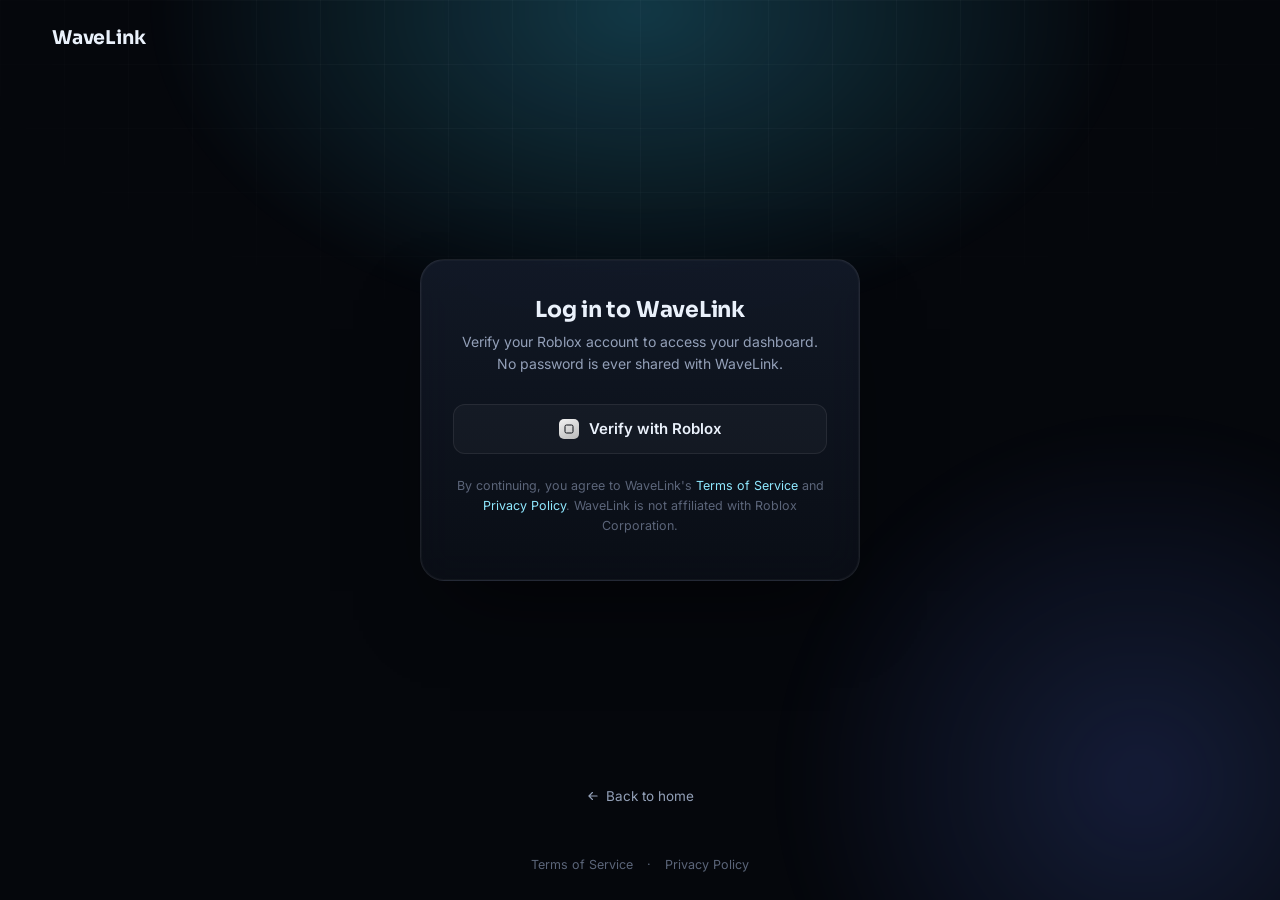
==== dashboard.html @ ee329d36 "Add files via upload" ====
<!DOCTYPE html>
<html lang="en">
<head>
<meta charset="UTF-8" />
<meta name="viewport" content="width=device-width, initial-scale=1.0" />
<title>Dashboard — WaveLink</title>
<meta name="description" content="Your WaveLink dashboard — Roblox verification, role sync, and Discord connection status." />

<link rel="preconnect" href="https://fonts.googleapis.com">
<link rel="preconnect" href="https://fonts.gstatic.com" crossorigin>
<link href="https://fonts.googleapis.com/css2?family=Sora:wght@400;500;600;700;800&family=Inter:wght@400;500;600;700&family=JetBrains+Mono:wght@400;500;600&display=swap" rel="stylesheet">
<link rel="stylesheet" href="style.css">

<link rel="stylesheet" href="app-shell.css">

<style>
/* ---- Page-specific: dashboard content ---- */

/* Big stat row */
.dash-stats{
  display: grid;
  grid-template-columns: repeat(4, 1fr);
  gap: 16px;
  margin-bottom: 22px;
}
.dash-stats .stat-box{ padding: 18px 18px 16px; border-radius: var(--radius-md); background: var(--panel); backdrop-filter: blur(12px); }
.dash-stats .stat-value{ font-size: 24px; }

.dash-columns{
  display: grid;
  grid-template-columns: 1.2fr 1fr;
  gap: 20px;
  align-items: start;
}

.panel-card{
  background: var(--panel);
  border: 1px solid var(--border);
  border-radius: var(--radius-lg);
  backdrop-filter: blur(14px);
  padding: 22px;
  margin-bottom: 20px;
}
.panel-card-head{
  display: flex;
  align-items: center;
  justify-content: space-between;
  margin-bottom: 18px;
}
.panel-card-head h3{
  margin: 0;
  font-family: var(--font-display);
  font-size: 15.5px;
  font-weight: 600;
  display: flex;
  align-items: center;
  gap: 9px;
}
.panel-card-head h3 svg{ width: 17px; height: 17px; color: var(--accent-soft); }

.member-list{ display: flex; flex-direction: column; gap: 4px; }
.member-row{
  display: flex;
  align-items: center;
  justify-content: space-between;
  gap: 10px;
  padding: 10px 8px;
  border-radius: 10px;
  transition: background 0.2s var(--ease);
}
.member-row:hover{ background: rgba(255,255,255,0.03); }

.activity-list{ display: flex; flex-direction: column; gap: 16px; }
.activity-row{ display: flex; gap: 12px; }
.activity-dot{
  width: 8px; height: 8px;
  border-radius: 50%;
  background: var(--accent);
  box-shadow: 0 0 8px 1px var(--accent-glow);
  margin-top: 6px;
  flex-shrink: 0;
}
.activity-row .txt{ font-size: 13.5px; color: var(--text-dim); line-height: 1.55; }
.activity-row .txt b{ color: var(--text); font-weight: 600; }
.activity-row .time{ font-family: var(--font-mono); font-size: 11px; color: var(--text-faint); margin-top: 2px; }

@media (max-width: 900px){
  .dash-stats{ grid-template-columns: 1fr 1fr; }
  .dash-columns{ grid-template-columns: 1fr; }
}
</style>
</head>
<body>

<div class="bg-layer" aria-hidden="true">
  <div class="bg-grid"></div>
  <div class="bg-glow-primary"></div>
  <div class="bg-glow-secondary"></div>
  <div id="particles"></div>
</div>

<div class="sidebar-scrim" id="sidebarScrim"></div>

<div class="app-shell">

  <aside class="app-sidebar" id="appSidebar">
    <a href="index.html" class="sidebar-brand">
      WaveLink
    </a>

    <nav class="sidebar-nav">
      <a href="#" class="sidebar-link active">
        <svg viewBox="0 0 24 24" fill="none"><rect x="3" y="3" width="7" height="7" rx="1.6" stroke="currentColor" stroke-width="1.7"/><rect x="14" y="3" width="7" height="7" rx="1.6" stroke="currentColor" stroke-width="1.7"/><rect x="3" y="14" width="7" height="7" rx="1.6" stroke="currentColor" stroke-width="1.7"/><rect x="14" y="14" width="7" height="7" rx="1.6" stroke="currentColor" stroke-width="1.7"/></svg>
        Overview
      </a>
      <a href="communities.html" class="sidebar-link">
        <svg viewBox="0 0 24 24" fill="none"><path d="M17 21v-2a4 4 0 00-4-4H5a4 4 0 00-4 4v2" stroke="currentColor" stroke-width="1.7" stroke-linecap="round"/><circle cx="9" cy="7" r="4" stroke="currentColor" stroke-width="1.7"/><path d="M23 21v-2a4 4 0 00-3-3.87M16 3.13a4 4 0 010 7.75" stroke="currentColor" stroke-width="1.7" stroke-linecap="round"/></svg>
        Communities
      </a>
      <a href="#" class="sidebar-link">
        <svg viewBox="0 0 24 24" fill="none"><path d="M12 3l7 3v6c0 4.5-3 7.5-7 9-4-1.5-7-4.5-7-9V6l7-3z" stroke="currentColor" stroke-width="1.7" stroke-linejoin="round"/></svg>
        Verification
      </a>
      <a href="#" class="sidebar-link">
        <svg viewBox="0 0 24 24" fill="none"><path d="M17 3l4 4-4 4M7 21l-4-4 4-4M21 7H9a4 4 0 00-4 4M3 17h12a4 4 0 004-4" stroke="currentColor" stroke-width="1.7" stroke-linecap="round" stroke-linejoin="round"/></svg>
        Role Sync
      </a>
      <a href="#" class="sidebar-link">
        <svg viewBox="0 0 24 24" fill="none"><path d="M8 12a4 4 0 108 0 4 4 0 00-8 0z" stroke="currentColor" stroke-width="1.7"/><path d="M4 19c1.6-3.6 4.6-5 8-5s6.4 1.4 8 5" stroke="currentColor" stroke-width="1.7" stroke-linecap="round"/></svg>
        Discord
      </a>
      <a href="#" class="sidebar-link">
        <svg viewBox="0 0 24 24" fill="none"><path d="M4 20V10M12 20V4M20 20v-7" stroke="currentColor" stroke-width="1.8" stroke-linecap="round" stroke-linejoin="round"/></svg>
        Analytics
      </a>
      <a href="#" class="sidebar-link">
        <svg viewBox="0 0 24 24" fill="none"><path d="M12 15a3 3 0 100-6 3 3 0 000 6z" stroke="currentColor" stroke-width="1.7"/><path d="M19.4 13.5a1.7 1.7 0 00.34 1.87l.06.06a2 2 0 11-2.83 2.83l-.06-.06a1.7 1.7 0 00-1.87-.34 1.7 1.7 0 00-1.04 1.56V19.6a2 2 0 11-4 0v-.1a1.7 1.7 0 00-1.11-1.56 1.7 1.7 0 00-1.87.34l-.06.06a2 2 0 11-2.83-2.83l.06-.06a1.7 1.7 0 00.34-1.87 1.7 1.7 0 00-1.56-1.04H2.4a2 2 0 110-4h.1a1.7 1.7 0 001.56-1.11 1.7 1.7 0 00-.34-1.87l-.06-.06a2 2 0 112.83-2.83l.06.06a1.7 1.7 0 001.87.34H8.5A1.7 1.7 0 009.54 2.6V2.4a2 2 0 114 0v.1a1.7 1.7 0 001.04 1.56 1.7 1.7 0 001.87-.34l.06-.06a2 2 0 112.83 2.83l-.06.06a1.7 1.7 0 00-.34 1.87v.09a1.7 1.7 0 001.56 1.04h.1a2 2 0 110 4h-.1a1.7 1.7 0 00-1.56 1.04z" stroke="currentColor" stroke-width="1.3" stroke-linejoin="round"/></svg>
        Settings
      </a>
    </nav>

    <div class="sidebar-foot">
      <div class="sidebar-user">
        <div class="avatar" id="sidebarAvatar"><svg viewBox="0 0 24 24" fill="none"><rect x="4" y="4" width="16" height="16" rx="3" stroke="currentColor" stroke-width="1.8"/></svg></div>
        <div class="sidebar-user-info">
          <div class="name" id="sidebarUsername">—</div>
          <div class="sub">● Roblox connected</div>
        </div>
      </div>
      <button class="logout-btn" id="logoutBtn" type="button">
        <svg viewBox="0 0 24 24" fill="none"><path d="M9 21H5a2 2 0 01-2-2V5a2 2 0 012-2h4M16 17l5-5-5-5M21 12H9" stroke="currentColor" stroke-width="1.8" stroke-linecap="round" stroke-linejoin="round"/></svg>
        Log out
      </button>
    </div>
  </aside>

  <main class="app-main">

    <div class="mobile-topbar">
      <button class="mobile-menu-btn" id="mobileMenuBtn" aria-label="Open menu">
        <svg viewBox="0 0 24 24" fill="none"><path d="M4 7h16M4 12h16M4 17h16" stroke="currentColor" stroke-width="1.8" stroke-linecap="round"/></svg>
      </button>
      <span class="brand" style="font-size:16px;">WaveLink</span>
    </div>

    <div class="app-topbar">
      <div>
        <h1 id="welcomeHeading">Welcome back</h1>
        <p class="welcome-sub">Here's what's happening across your community today.</p>
      </div>
      <span class="topbar-status"><span class="dot-pulse" aria-hidden="true"></span>Roblox account connected</span>
    </div>

    <div class="dash-stats">
      <div class="stat-box">
        <div class="stat-label">Members</div>
        <div class="stat-value">18,204 <span class="delta">+312</span></div>
      </div>
      <div class="stat-box">
        <div class="stat-label">Verified</div>
        <div class="stat-value">96.4<span style="font-size:13px;font-weight:600;color:var(--text-faint)">%</span></div>
      </div>
      <div class="stat-box">
        <div class="stat-label">Synced Roles</div>
        <div class="stat-value">27</div>
      </div>
      <div class="stat-box">
        <div class="stat-label">Active Today</div>
        <div class="stat-value">2,041 <span class="delta">+64</span></div>
      </div>
    </div>

    <div class="dash-columns">
      <div>
        <div class="panel-card">
          <div class="panel-card-head">
            <h3>
              <svg viewBox="0 0 24 24" fill="none"><path d="M12 3l7 3v6c0 4.5-3 7.5-7 9-4-1.5-7-4.5-7-9V6l7-3z" stroke="currentColor" stroke-width="1.7" stroke-linejoin="round"/><path d="M9 12l2 2 4-4" stroke="currentColor" stroke-width="1.7" stroke-linecap="round" stroke-linejoin="round"/></svg>
              Your Roblox Verification
            </h3>
            <span class="badge badge-success">verified</span>
          </div>
          <div class="verify-row">
            <div class="verify-user">
              <div class="avatar" id="verifyAvatar"><svg viewBox="0 0 24 24" fill="none"><rect x="4" y="4" width="16" height="16" rx="3" stroke="currentColor" stroke-width="1.8"/></svg></div>
              <div class="verify-user-info">
                <div class="name" id="verifyUsername">—</div>
                <div class="sub" id="verifyTimestamp">connected just now</div>
              </div>
            </div>
            <span class="badge badge-accent">group: Nova Studios</span>
          </div>
        </div>

        <div class="panel-card">
          <div class="panel-card-head">
            <h3>
              <svg viewBox="0 0 24 24" fill="none"><path d="M17 3l4 4-4 4M7 21l-4-4 4-4M21 7H9a4 4 0 00-4 4M3 17h12a4 4 0 004-4" stroke="currentColor" stroke-width="1.7" stroke-linecap="round" stroke-linejoin="round"/></svg>
              Role Sync
            </h3>
            <span class="badge badge-success">synced</span>
          </div>
          <div class="member-list">
            <div class="member-row">
              <span class="sync-chip"><span class="swatch" style="background:#3fd6ff"></span>Member</span>
              <svg class="sync-wave" style="max-width:120px;" viewBox="0 0 100 20" preserveAspectRatio="none"><path d="M0 10 C 15 2, 25 18, 40 10 S 65 2, 80 10 S 95 14, 100 10" stroke="#3fd6ff" stroke-width="1.5" fill="none" opacity="0.65"/></svg>
              <span class="sync-chip"><span class="swatch" style="background:#5b7fff"></span>@Verified</span>
            </div>
            <div class="member-row">
              <span class="sync-chip"><span class="swatch" style="background:#34e0a1"></span>Moderator</span>
              <svg class="sync-wave" style="max-width:120px;" viewBox="0 0 100 20" preserveAspectRatio="none"><path d="M0 10 C 15 2, 25 18, 40 10 S 65 2, 80 10 S 95 14, 100 10" stroke="#34e0a1" stroke-width="1.5" fill="none" opacity="0.65"/></svg>
              <span class="sync-chip"><span class="swatch" style="background:#34e0a1"></span>@Staff</span>
            </div>
          </div>
        </div>

        <div class="panel-card" style="margin-bottom:0;">
          <div class="panel-card-head">
            <h3>
              <svg viewBox="0 0 24 24" fill="none"><path d="M8 12a4 4 0 108 0 4 4 0 00-8 0z" stroke="currentColor" stroke-width="1.7"/><path d="M4 19c1.6-3.6 4.6-5 8-5s6.4 1.4 8 5" stroke="currentColor" stroke-width="1.7" stroke-linecap="round"/></svg>
              Discord Connection
            </h3>
          </div>
          <div class="discord-row">
            <div class="discord-server">
              <div class="server-icon"><svg viewBox="0 0 24 24" fill="none"><path d="M8 12a4 4 0 108 0 4 4 0 00-8 0z" stroke="#fff" stroke-width="1.6"/><path d="M4 19c1.6-3.6 4.6-5 8-5s6.4 1.4 8 5" stroke="#fff" stroke-width="1.6" stroke-linecap="round"/></svg></div>
              <div class="server-info">
                <div class="name">Nova Studios HQ</div>
                <div class="sub">discord.gg/novastudios</div>
              </div>
            </div>
            <span class="badge badge-success">connected</span>
          </div>
        </div>
      </div>

      <div>
        <div class="panel-card">
          <div class="panel-card-head">
            <h3>
              <svg viewBox="0 0 24 24" fill="none"><path d="M4 20V10M12 20V4M20 20v-7" stroke="currentColor" stroke-width="1.8" stroke-linecap="round" stroke-linejoin="round"/></svg>
              Recent Activity
            </h3>
          </div>
          <div class="activity-list">
            <div class="activity-row">
              <span class="activity-dot" aria-hidden="true"></span>
              <div class="txt"><b id="activityUsername">you</b> connected a Roblox account.<div class="time">just now</div></div>
            </div>
            <div class="activity-row">
              <span class="activity-dot" aria-hidden="true"></span>
              <div class="txt"><b>rblx_kaidenn</b> was verified and synced to <b>@Verified</b>.<div class="time">2 min ago</div></div>
            </div>
            <div class="activity-row">
              <span class="activity-dot" aria-hidden="true"></span>
              <div class="txt"><b>novabuilder22</b> was promoted to <b>Moderator</b>.<div class="time">14 min ago</div></div>
            </div>
            <div class="activity-row">
              <span class="activity-dot" aria-hidden="true"></span>
              <div class="txt">Role sync ran across <b>Nova Studios HQ</b>.<div class="time">1 hour ago</div></div>
            </div>
          </div>
        </div>

        <div class="panel-card" style="margin-bottom:0;">
          <div class="panel-card-head">
            <h3>
              <svg viewBox="0 0 24 24" fill="none"><rect x="3" y="3" width="7" height="7" rx="1.6" stroke="currentColor" stroke-width="1.7"/><rect x="14" y="3" width="7" height="7" rx="1.6" stroke="currentColor" stroke-width="1.7"/><rect x="3" y="14" width="7" height="7" rx="1.6" stroke="currentColor" stroke-width="1.7"/><rect x="14" y="14" width="7" height="7" rx="1.6" stroke="currentColor" stroke-width="1.7"/></svg>
              Quick Actions
            </h3>
          </div>
          <div style="display:flex; flex-direction:column; gap:10px;">
            <a href="#" class="btn btn-ghost" style="justify-content:flex-start;">Invite team member</a>
            <a href="#" class="btn btn-ghost" style="justify-content:flex-start;">Configure role mapping</a>
            <a href="#" class="btn btn-ghost" style="justify-content:flex-start;">View analytics report</a>
          </div>
        </div>
      </div>
    </div>

  </main>
</div>

<footer style="text-align:center; padding: 18px 20px 30px; font-size: 12px; color: var(--text-faint);">
  <a href="terms.html" style="color: var(--text-faint); margin: 0 10px;">Terms of Service</a>
  ·
  <a href="privacy.html" style="color: var(--text-faint); margin: 0 10px;">Privacy Policy</a>
</footer>

<script src="main.js" defer></script>
<script src="app-shell.js" defer></script>
<script src="dashboard.js" defer></script>
</body>
</html>
---- style.css ----
/* ===========================================================
   WaveLink — Design Tokens
   =========================================================== */
:root{
  --bg:            #05070c;
  --bg-alt:        #080c15;
  --panel:         rgba(16, 22, 36, 0.62);
  --panel-solid:   #0c121f;
  --panel-raised:  #10182a;
  --border:        rgba(255, 255, 255, 0.08);
  --border-soft:   rgba(255, 255, 255, 0.05);
  --text:          #eaf1fb;
  --text-dim:      #93a0b8;
  --text-faint:    #5b6579;

  --accent:        #3fd6ff;
  --accent-soft:   #8fe9ff;
  --accent-2:      #5b7fff;
  --accent-glow:   rgba(63, 214, 255, 0.35);
  --success:       #34e0a1;
  --success-glow:  rgba(52, 224, 161, 0.28);
  --warn:          #ffb454;

  --font-display:  'Sora', 'Inter', sans-serif;
  --font-body:     'Inter', sans-serif;
  --font-mono:     'JetBrains Mono', monospace;

  --radius-sm:     10px;
  --radius-md:     16px;
  --radius-lg:     24px;
  --radius-xl:     32px;

  --ease: cubic-bezier(.16,.8,.24,1);
}

*, *::before, *::after{ box-sizing: border-box; }

html{ scroll-behavior: smooth; }

body{
  margin: 0;
  background: var(--bg);
  color: var(--text);
  font-family: var(--font-body);
  -webkit-font-smoothing: antialiased;
  overflow-x: hidden;
}

img, svg{ display:block; max-width: 100%; }

a{ color: inherit; text-decoration: none; }

ul{ list-style: none; margin: 0; padding: 0; }

::selection{ background: var(--accent-glow); color: #fff; }

@media (prefers-reduced-motion: reduce){
  *{ animation-duration: 0.001ms !important; animation-iteration-count: 1 !important; transition-duration: 0.001ms !important; scroll-behavior: auto !important; }
}

:focus-visible{
  outline: 2px solid var(--accent);
  outline-offset: 3px;
  border-radius: 4px;
}

.container{
  width: 100%;
  max-width: 1240px;
  margin: 0 auto;
  padding: 0 32px;
}

/* ===========================================================
   Global background system — waveform glow + particles + grid
   =========================================================== */
.bg-layer{
  position: fixed;
  inset: 0;
  z-index: 0;
  pointer-events: none;
  overflow: hidden;
}

.bg-grid{
  position: absolute;
  inset: 0;
  background-image:
    linear-gradient(to right, rgba(255,255,255,0.028) 1px, transparent 1px),
    linear-gradient(to bottom, rgba(255,255,255,0.028) 1px, transparent 1px);
  background-size: 64px 64px;
  mask-image: radial-gradient(ellipse 80% 55% at 50% 0%, black 30%, transparent 75%);
  -webkit-mask-image: radial-gradient(ellipse 80% 55% at 50% 0%, black 30%, transparent 75%);
}

.bg-glow-primary{
  position: absolute;
  top: -260px;
  left: 50%;
  width: 1400px;
  height: 900px;
  transform: translateX(-50%);
  background: radial-gradient(ellipse 50% 50% at 50% 30%, rgba(63,214,255,0.24), transparent 70%);
  filter: blur(10px);
}

.bg-glow-secondary{
  position: absolute;
  top: 420px;
  right: -220px;
  width: 720px;
  height: 720px;
  background: radial-gradient(circle, rgba(91,127,255,0.18), transparent 70%);
  filter: blur(20px);
}

.bg-wave-svg{
  position: absolute;
  top: 40px;
  left: 50%;
  width: 1800px;
  max-width: none;
  transform: translateX(-50%);
  opacity: 0.55;
}

.bg-wave-svg path{
  animation: wave-drift 16s ease-in-out infinite;
}
.bg-wave-svg .w2{ animation-duration: 21s; animation-delay: -4s; }
.bg-wave-svg .w3{ animation-duration: 27s; animation-delay: -9s; }

@keyframes wave-drift{
  0%, 100%{ transform: translateY(0) scaleY(1); }
  50%{ transform: translateY(-14px) scaleY(1.06); }
}

.particle{
  position: absolute;
  border-radius: 50%;
  background: var(--accent-soft);
  opacity: 0.5;
  box-shadow: 0 0 8px 1px var(--accent-glow);
  animation: particle-float linear infinite;
}

@keyframes particle-float{
  0%{ transform: translateY(0) translateX(0); opacity: 0; }
  10%{ opacity: 0.55; }
  90%{ opacity: 0.35; }
  100%{ transform: translateY(-620px) translateX(var(--drift, 40px)); opacity: 0; }
}

/* ===========================================================
   Navbar
   =========================================================== */
.navbar{
  position: fixed;
  top: 0; left: 0; right: 0;
  z-index: 100;
  padding: 22px 0;
  transition: padding 0.35s var(--ease), background 0.35s var(--ease), border-color 0.35s var(--ease);
  border-bottom: 1px solid transparent;
}

.navbar.scrolled{
  padding: 14px 0;
  background: rgba(5, 7, 12, 0.72);
  backdrop-filter: blur(16px) saturate(140%);
  -webkit-backdrop-filter: blur(16px) saturate(140%);
  border-bottom: 1px solid var(--border);
}

.nav-inner{
  display: flex;
  align-items: center;
  justify-content: space-between;
  gap: 24px;
}

.brand{
  display: flex;
  align-items: center;
  gap: 10px;
  font-family: var(--font-display);
  font-weight: 700;
  font-size: 19px;
  letter-spacing: -0.01em;
  color: var(--text);
}

.nav-links{
  display: flex;
  align-items: center;
  gap: 4px;
}

.nav-links a{
  position: relative;
  padding: 8px 14px;
  font-size: 14.5px;
  font-weight: 500;
  color: var(--text-dim);
  border-radius: 8px;
  transition: color 0.2s var(--ease), background 0.2s var(--ease);
}

.nav-links a:hover{
  color: var(--text);
  background: rgba(255,255,255,0.04);
}

.nav-right{
  display: flex;
  align-items: center;
  gap: 12px;
}

.btn{
  display: inline-flex;
  align-items: center;
  justify-content: center;
  gap: 8px;
  font-family: var(--font-body);
  font-weight: 600;
  font-size: 14.5px;
  padding: 11px 20px;
  border-radius: 10px;
  border: 1px solid transparent;
  cursor: pointer;
  transition: transform 0.2s var(--ease), box-shadow 0.25s var(--ease), background 0.25s var(--ease), border-color 0.25s var(--ease);
  white-space: nowrap;
}

.btn:active{ transform: translateY(1px) scale(0.99); }

.btn-ghost{
  background: rgba(255,255,255,0.02);
  border-color: var(--border);
  color: var(--text);
}
.btn-ghost:hover{
  background: rgba(255,255,255,0.06);
  border-color: rgba(255,255,255,0.16);
}

.btn-primary{
  background: linear-gradient(135deg, var(--accent), var(--accent-2));
  color: #04121a;
  box-shadow: 0 8px 24px -8px var(--accent-glow), 0 0 0 1px rgba(255,255,255,0.08) inset;
}
.btn-primary:hover{
  box-shadow: 0 10px 30px -6px rgba(63,214,255,0.55), 0 0 0 1px rgba(255,255,255,0.12) inset;
  transform: translateY(-1px);
}

.btn-lg{ padding: 15px 26px; font-size: 15.5px; border-radius: 12px; }

.btn-icon{ width: 16px; height: 16px; }

.nav-toggle{
  display: none;
  width: 38px; height: 38px;
  border-radius: 9px;
  border: 1px solid var(--border);
  background: rgba(255,255,255,0.02);
  align-items: center;
  justify-content: center;
  cursor: pointer;
}
.nav-toggle span, .nav-toggle::before, .nav-toggle::after{
  content: '';
  display: block;
  width: 16px; height: 1.5px;
  background: var(--text);
  position: relative;
  transition: transform 0.25s var(--ease), opacity 0.25s var(--ease);
}
.nav-toggle::before{ position: absolute; transform: translateY(-5px); }
.nav-toggle::after{ position: absolute; transform: translateY(5px); }
.nav-toggle.open span{ opacity: 0; }
.nav-toggle.open::before{ transform: rotate(45deg); }
.nav-toggle.open::after{ transform: rotate(-45deg); }

/* ===========================================================
   Hero
   =========================================================== */
.hero{
  position: relative;
  z-index: 1;
  padding: 168px 0 120px;
}

.hero-grid{
  display: grid;
  grid-template-columns: minmax(0, 1fr) minmax(0, 1fr);
  gap: 48px;
  align-items: center;
}

.eyebrow{
  display: inline-flex;
  align-items: center;
  gap: 8px;
  padding: 7px 14px 7px 8px;
  border-radius: 100px;
  border: 1px solid var(--border);
  background: var(--panel);
  backdrop-filter: blur(10px);
  font-family: var(--font-mono);
  font-size: 12.5px;
  font-weight: 500;
  color: var(--accent-soft);
  letter-spacing: 0.01em;
  margin-bottom: 26px;
}

.eyebrow .dot-pulse{
  width: 7px; height: 7px;
  border-radius: 50%;
  background: var(--success);
  box-shadow: 0 0 0 0 var(--success-glow);
  animation: pulse-ring 2s infinite;
}

@keyframes pulse-ring{
  0%{ box-shadow: 0 0 0 0 rgba(52,224,161,0.55); }
  70%{ box-shadow: 0 0 0 7px rgba(52,224,161,0); }
  100%{ box-shadow: 0 0 0 0 rgba(52,224,161,0); }
}

.hero h1{
  font-family: var(--font-display);
  font-size: clamp(2.4rem, 4.2vw, 3.6rem);
  line-height: 1.08;
  font-weight: 700;
  letter-spacing: -0.02em;
  margin: 0 0 22px;
}

.hero h1 .grad{
  background: linear-gradient(100deg, var(--accent-soft), var(--accent) 40%, var(--accent-2));
  -webkit-background-clip: text;
  background-clip: text;
  color: transparent;
}

.hero p.lead{
  font-size: 17.5px;
  line-height: 1.65;
  color: var(--text-dim);
  max-width: 460px;
  margin: 0 0 36px;
}

.hero-actions{
  display: flex;
  align-items: center;
  gap: 14px;
  margin-bottom: 46px;
}

.hero-meta{
  display: flex;
  align-items: center;
  gap: 22px;
  flex-wrap: wrap;
}

.hero-meta-item{
  display: flex;
  align-items: center;
  gap: 9px;
  font-size: 13.5px;
  color: var(--text-faint);
}

.hero-meta-item svg{ width: 15px; height: 15px; color: var(--success); flex-shrink: 0; }

/* ---- Dashboard mockup ---- */
.mock-wrap{
  position: relative;
  perspective: 1400px;
}

.mock-glow{
  position: absolute;
  inset: -60px;
  background: radial-gradient(circle at 60% 40%, rgba(63,214,255,0.22), transparent 65%);
  filter: blur(10px);
  z-index: -1;
}

.dashboard{
  position: relative;
  background: linear-gradient(180deg, rgba(20,27,42,0.85), rgba(11,15,24,0.85));
  border: 1px solid var(--border);
  border-radius: var(--radius-lg);
  backdrop-filter: blur(18px);
  -webkit-backdrop-filter: blur(18px);
  box-shadow:
    0 40px 80px -30px rgba(0,0,0,0.65),
    0 0 0 1px rgba(255,255,255,0.03) inset;
  padding: 20px;
  transform: rotateY(-7deg) rotateX(3deg);
  transition: transform 0.6s var(--ease);
  animation: dash-float 7s ease-in-out infinite;
}

@keyframes dash-float{
  0%, 100%{ transform: rotateY(-7deg) rotateX(3deg) translateY(0); }
  50%{ transform: rotateY(-7deg) rotateX(3deg) translateY(-10px); }
}

@media (hover: hover){
  .mock-wrap:hover .dashboard{ transform: rotateY(-2deg) rotateX(1deg); }
}

.dash-titlebar{
  display: flex;
  align-items: center;
  justify-content: space-between;
  padding: 2px 4px 16px;
  border-bottom: 1px solid var(--border-soft);
  margin-bottom: 16px;
}

.dash-titlebar-left{ display: flex; align-items: center; gap: 10px; }

.dash-dots{ display: flex; gap: 6px; }
.dash-dots span{ width: 8px; height: 8px; border-radius: 50%; background: rgba(255,255,255,0.14); }

.dash-title{
  font-family: var(--font-mono);
  font-size: 12.5px;
  color: var(--text-faint);
  letter-spacing: 0.02em;
}

.dash-live{
  display: flex;
  align-items: center;
  gap: 6px;
  font-family: var(--font-mono);
  font-size: 11.5px;
  color: var(--success);
  padding: 4px 9px;
  border-radius: 100px;
  background: rgba(52,224,161,0.1);
  border: 1px solid rgba(52,224,161,0.2);
}
.dash-live .dot-pulse{ width: 6px; height: 6px; border-radius: 50%; background: var(--success); animation: pulse-ring 2s infinite; }

.stat-row{
  display: grid;
  grid-template-columns: repeat(3, 1fr);
  gap: 10px;
  margin-bottom: 14px;
}

.stat-box{
  background: rgba(255,255,255,0.025);
  border: 1px solid var(--border-soft);
  border-radius: var(--radius-sm);
  padding: 12px 13px;
}

.stat-label{
  font-family: var(--font-mono);
  font-size: 10.5px;
  color: var(--text-faint);
  text-transform: uppercase;
  letter-spacing: 0.06em;
  margin-bottom: 6px;
}

.stat-value{
  font-family: var(--font-display);
  font-size: 19px;
  font-weight: 700;
  color: var(--text);
  display: flex;
  align-items: baseline;
  gap: 6px;
}

.stat-value .delta{
  font-family: var(--font-mono);
  font-size: 11px;
  font-weight: 500;
  color: var(--success);
}

.panel-block{
  background: rgba(255,255,255,0.022);
  border: 1px solid var(--border-soft);
  border-radius: var(--radius-md);
  padding: 15px;
  margin-bottom: 10px;
}

.panel-block-head{
  display: flex;
  align-items: center;
  justify-content: space-between;
  margin-bottom: 13px;
}

.panel-block-head h4{
  margin: 0;
  font-family: var(--font-body);
  font-size: 13px;
  font-weight: 600;
  color: var(--text);
  display: flex;
  align-items: center;
  gap: 8px;
}

.panel-block-head h4 svg{ width: 15px; height: 15px; color: var(--accent-soft); }

.badge{
  font-family: var(--font-mono);
  font-size: 10.5px;
  font-weight: 500;
  padding: 3px 8px;
  border-radius: 100px;
  letter-spacing: 0.02em;
}
.badge-success{ background: rgba(52,224,161,0.12); color: var(--success); border: 1px solid rgba(52,224,161,0.22); }
.badge-accent{ background: rgba(63,214,255,0.12); color: var(--accent-soft); border: 1px solid rgba(63,214,255,0.22); }

.verify-row{
  display: flex;
  align-items: center;
  justify-content: space-between;
  gap: 10px;
}

.verify-user{ display: flex; align-items: center; gap: 10px; }

.avatar{
  width: 32px; height: 32px;
  border-radius: 8px;
  background: linear-gradient(155deg, #2c3550, #171d2c);
  border: 1px solid var(--border);
  display: grid;
  place-items: center;
  flex-shrink: 0;
}
.avatar svg{ width: 16px; height: 16px; color: var(--accent-soft); }

.verify-user-info .name{ font-size: 13px; font-weight: 600; color: var(--text); line-height: 1.3; }
.verify-user-info .sub{ font-family: var(--font-mono); font-size: 11px; color: var(--text-faint); line-height: 1.3; }

.code-chip{
  font-family: var(--font-mono);
  font-size: 12px;
  color: var(--accent-soft);
  background: rgba(63,214,255,0.08);
  border: 1px solid rgba(63,214,255,0.2);
  border-radius: 6px;
  padding: 5px 9px;
  letter-spacing: 0.03em;
}

/* role sync row with waveform link (signature motif, mini) */
.sync-row{
  display: flex;
  align-items: center;
  gap: 10px;
}

.sync-chip{
  display: flex;
  align-items: center;
  gap: 8px;
  padding: 7px 11px;
  border-radius: 100px;
  background: rgba(255,255,255,0.03);
  border: 1px solid var(--border-soft);
  font-size: 12px;
  font-weight: 500;
  color: var(--text);
  white-space: nowrap;
}
.sync-chip .swatch{ width: 8px; height: 8px; border-radius: 3px; }

.sync-wave{
  flex: 1;
  height: 20px;
}
.sync-wave path{
  animation: wave-drift 4.5s ease-in-out infinite;
}

.discord-row{
  display: flex;
  align-items: center;
  justify-content: space-between;
}

.discord-server{ display: flex; align-items: center; gap: 10px; }

.server-icon{
  width: 32px; height: 32px;
  border-radius: 9px;
  background: linear-gradient(155deg, var(--accent-2), #2a3560);
  display: grid;
  place-items: center;
  border: 1px solid var(--border);
}
.server-icon svg{ width: 16px; height: 16px; color: #fff; }

.server-info .name{ font-size: 13px; font-weight: 600; color: var(--text); }
.server-info .sub{ font-size: 11px; color: var(--text-faint); }

/* ===========================================================
   Section headers
   =========================================================== */
.section{
  position: relative;
  z-index: 1;
  padding: 110px 0;
}

.section-head{
  max-width: 620px;
  margin: 0 0 56px;
}

.section-tag{
  display: inline-block;
  font-family: var(--font-mono);
  font-size: 12.5px;
  font-weight: 500;
  color: var(--accent-soft);
  letter-spacing: 0.04em;
  text-transform: uppercase;
  margin-bottom: 14px;
}

.section-head h2{
  font-family: var(--font-display);
  font-size: clamp(1.8rem, 3vw, 2.5rem);
  font-weight: 700;
  letter-spacing: -0.015em;
  line-height: 1.2;
  margin: 0 0 14px;
}

.section-head p{
  font-size: 16px;
  color: var(--text-dim);
  line-height: 1.65;
  margin: 0;
}

/* ===========================================================
   Features
   =========================================================== */
.features-grid{
  display: grid;
  grid-template-columns: repeat(4, 1fr);
  gap: 20px;
}

.feature-card{
  position: relative;
  background: var(--panel);
  border: 1px solid var(--border);
  border-radius: var(--radius-lg);
  padding: 26px 22px 28px;
  backdrop-filter: blur(14px);
  -webkit-backdrop-filter: blur(14px);
  overflow: hidden;
  transition: transform 0.35s var(--ease), border-color 0.35s var(--ease), box-shadow 0.35s var(--ease);
}

.feature-card::before{
  content: '';
  position: absolute;
  inset: 0;
  background: radial-gradient(220px circle at var(--mx, 50%) var(--my, 0%), rgba(63,214,255,0.14), transparent 65%);
  opacity: 0;
  transition: opacity 0.35s var(--ease);
  pointer-events: none;
}

.feature-card:hover{
  transform: translateY(-6px);
  border-color: rgba(63,214,255,0.28);
  box-shadow: 0 24px 48px -20px rgba(0,0,0,0.55), 0 0 0 1px rgba(63,214,255,0.08) inset;
}
.feature-card:hover::before{ opacity: 1; }

.feature-icon{
  width: 44px; height: 44px;
  border-radius: 12px;
  display: grid;
  place-items: center;
  background: linear-gradient(155deg, rgba(63,214,255,0.16), rgba(91,127,255,0.08));
  border: 1px solid rgba(63,214,255,0.22);
  margin-bottom: 20px;
  position: relative;
  z-index: 1;
}
.feature-icon svg{ width: 22px; height: 22px; color: var(--accent-soft); }

.feature-card h3{
  font-family: var(--font-display);
  font-size: 17px;
  font-weight: 600;
  margin: 0 0 10px;
  position: relative;
  z-index: 1;
}

.feature-card p{
  font-size: 14px;
  line-height: 1.6;
  color: var(--text-dim);
  margin: 0 0 18px;
  position: relative;
  z-index: 1;
}

.feature-tag-row{
  display: flex;
  flex-wrap: wrap;
  gap: 6px;
  position: relative;
  z-index: 1;
}

.feature-tag{
  font-family: var(--font-mono);
  font-size: 10.5px;
  color: var(--text-faint);
  border: 1px solid var(--border-soft);
  padding: 4px 8px;
  border-radius: 6px;
  background: rgba(255,255,255,0.02);
}

/* ===========================================================
   Roadmap (supports nav link)
   =========================================================== */
.roadmap-track{
  display: grid;
  grid-template-columns: repeat(4, 1fr);
  gap: 20px;
}

.roadmap-item{
  border: 1px solid var(--border);
  border-radius: var(--radius-md);
  padding: 20px;
  background: var(--panel);
  backdrop-filter: blur(14px);
  position: relative;
}

.roadmap-item::after{
  content: '';
  position: absolute;
  top: 21px; right: -20px;
  width: 20px; height: 1px;
  background: linear-gradient(90deg, var(--border), transparent);
  display: block;
}
.roadmap-item:last-child::after{ display: none; }

.roadmap-status{
  font-family: var(--font-mono);
  font-size: 10.5px;
  letter-spacing: 0.04em;
  text-transform: uppercase;
  padding: 3px 9px;
  border-radius: 100px;
  display: inline-block;
  margin-bottom: 14px;
}
.status-live{ color: var(--success); background: rgba(52,224,161,0.1); border: 1px solid rgba(52,224,161,0.2); }
.status-progress{ color: var(--accent-soft); background: rgba(63,214,255,0.1); border: 1px solid rgba(63,214,255,0.2); }
.status-next{ color: var(--warn); background: rgba(255,180,84,0.1); border: 1px solid rgba(255,180,84,0.2); }
.status-later{ color: var(--text-faint); background: rgba(255,255,255,0.03); border: 1px solid var(--border-soft); }

.roadmap-item h4{
  font-family: var(--font-display);
  font-size: 15px;
  margin: 0 0 8px;
  font-weight: 600;
}
.roadmap-item p{
  font-size: 13px;
  color: var(--text-dim);
  line-height: 1.55;
  margin: 0;
}

/* ===========================================================
   CTA band
   =========================================================== */
.cta-band{
  position: relative;
  z-index: 1;
  margin: 0 32px 110px;
  max-width: 1176px;
  margin-inline: auto;
  border-radius: var(--radius-xl);
  border: 1px solid var(--border);
  background:
    radial-gradient(circle at 20% 20%, rgba(63,214,255,0.14), transparent 55%),
    radial-gradient(circle at 80% 80%, rgba(91,127,255,0.12), transparent 55%),
    linear-gradient(180deg, rgba(18,24,38,0.7), rgba(9,12,20,0.7));
  backdrop-filter: blur(16px);
  padding: 64px 56px;
  text-align: center;
  overflow: hidden;
}

.cta-band h2{
  font-family: var(--font-display);
  font-size: clamp(1.7rem, 3vw, 2.3rem);
  font-weight: 700;
  letter-spacing: -0.015em;
  margin: 0 0 14px;
}

.cta-band p{
  font-size: 16px;
  color: var(--text-dim);
  max-width: 480px;
  margin: 0 auto 32px;
}

.cta-actions{
  display: flex;
  align-items: center;
  justify-content: center;
  gap: 14px;
}

/* ===========================================================
   Footer
   =========================================================== */
.site-footer{
  position: relative;
  z-index: 1;
  border-top: 1px solid var(--border);
  padding: 64px 0 32px;
  background: linear-gradient(180deg, transparent, rgba(63,214,255,0.03));
}

.footer-top{
  display: grid;
  grid-template-columns: 1.4fr repeat(3, 1fr);
  gap: 40px;
  margin-bottom: 56px;
}

.footer-brand p{
  font-size: 13.5px;
  color: var(--text-faint);
  line-height: 1.65;
  max-width: 280px;
  margin: 16px 0 22px;
}

.footer-socials{
  display: flex;
  gap: 10px;
}

.footer-social-btn{
  width: 34px; height: 34px;
  border-radius: 9px;
  border: 1px solid var(--border);
  background: rgba(255,255,255,0.02);
  display: grid;
  place-items: center;
  transition: border-color 0.2s var(--ease), background 0.2s var(--ease), transform 0.2s var(--ease);
}
.footer-social-btn:hover{ border-color: rgba(63,214,255,0.35); background: rgba(63,214,255,0.08); transform: translateY(-2px); }
.footer-social-btn svg{ width: 15px; height: 15px; color: var(--text-dim); }

.footer-col h5{
  font-family: var(--font-mono);
  font-size: 11.5px;
  letter-spacing: 0.06em;
  text-transform: uppercase;
  color: var(--text-faint);
  margin: 0 0 18px;
  font-weight: 500;
}

.footer-col ul{ display: flex; flex-direction: column; gap: 12px; }

.footer-col a{
  font-size: 14px;
  color: var(--text-dim);
  transition: color 0.2s var(--ease);
}
.footer-col a:hover{ color: var(--accent-soft); }

.footer-bottom{
  display: flex;
  align-items: center;
  justify-content: space-between;
  padding-top: 28px;
  border-top: 1px solid var(--border-soft);
  flex-wrap: wrap;
  gap: 16px;
}

.footer-bottom p{
  font-size: 13px;
  color: var(--text-faint);
  margin: 0;
}

.footer-bottom-links{
  display: flex;
  gap: 20px;
}
.footer-bottom-links a{
  font-size: 13px;
  color: var(--text-faint);
  transition: color 0.2s var(--ease);
}
.footer-bottom-links a:hover{ color: var(--text-dim); }

.footer-status{
  display: flex;
  align-items: center;
  gap: 7px;
  font-family: var(--font-mono);
  font-size: 12px;
  color: var(--success);
}
.footer-status .dot-pulse{ width: 6px; height: 6px; border-radius: 50%; background: var(--success); animation: pulse-ring 2s infinite; }

/* ===========================================================
   Reveal-on-scroll utility
   =========================================================== */
.reveal{
  opacity: 0;
  transform: translateY(24px);
  transition: opacity 0.7s var(--ease), transform 0.7s var(--ease);
}
.reveal.in{
  opacity: 1;
  transform: translateY(0);
}

/* ===========================================================
   Responsive
   =========================================================== */
@media (max-width: 980px){
  .hero-grid{ grid-template-columns: 1fr; }
  .mock-wrap{ order: -1; max-width: 460px; margin: 0 auto 8px; }
  .dashboard{ transform: none; animation: none; }
  .hero{ padding: 140px 0 80px; }
  .hero p.lead{ max-width: none; }
  .features-grid{ grid-template-columns: repeat(2, 1fr); }
  .roadmap-track{ grid-template-columns: repeat(2, 1fr); }
  .roadmap-item::after{ display: none; }
  .footer-top{ grid-template-columns: 1fr 1fr; row-gap: 36px; }
}

@media (max-width: 720px){
  .container{ padding: 0 20px; }
  .nav-links{
    position: fixed;
    top: 66px; left: 20px; right: 20px;
    flex-direction: column;
    align-items: stretch;
    background: rgba(9,12,20,0.96);
    border: 1px solid var(--border);
    border-radius: var(--radius-md);
    padding: 10px;
    backdrop-filter: blur(20px);
    gap: 2px;
    transform: translateY(-12px);
    opacity: 0;
    pointer-events: none;
    transition: transform 0.25s var(--ease), opacity 0.25s var(--ease);
  }
  .nav-links.open{ transform: translateY(0); opacity: 1; pointer-events: auto; }
  .nav-links a{ padding: 12px 14px; }
  .nav-toggle{ display: flex; }
  .nav-right .btn-ghost{ display: none; }
  .cta-band{ margin-left: 20px; margin-right: 20px; padding: 44px 26px; }
  .cta-actions{ flex-direction: column; }
  .cta-actions .btn{ width: 100%; }
  .hero-actions{ flex-direction: column; align-items: stretch; }
  .stat-row{ grid-template-columns: 1fr 1fr; }
  .stat-row .stat-box:last-child{ grid-column: span 2; }
  .features-grid{ grid-template-columns: 1fr; }
  .roadmap-track{ grid-template-columns: 1fr; }
  .footer-top{ grid-template-columns: 1fr; }
  .footer-bottom{ flex-direction: column; align-items: flex-start; }
  .section{ padding: 76px 0; }
  .hero{ padding: 128px 0 64px; }
}
---- app-shell.css ----
/* ---- Shared: logged-in app shell (sidebar + topbar) ---- */
body{ overflow-x: hidden; }

.app-shell{
  position: relative;
  z-index: 1;
  display: grid;
  grid-template-columns: 240px 1fr;
  min-height: 100vh;
}

.app-sidebar{
  border-right: 1px solid var(--border);
  background: rgba(8, 11, 18, 0.5);
  backdrop-filter: blur(10px);
  padding: 22px 16px;
  display: flex;
  flex-direction: column;
}

.sidebar-brand{
  display: flex;
  align-items: center;
  gap: 10px;
  font-family: var(--font-display);
  font-weight: 700;
  font-size: 17px;
  padding: 4px 8px 26px;
}

.sidebar-nav{ display: flex; flex-direction: column; gap: 2px; }

.sidebar-link{
  display: flex;
  align-items: center;
  gap: 11px;
  padding: 10px 12px;
  border-radius: 10px;
  font-size: 14px;
  font-weight: 500;
  color: var(--text-dim);
  transition: background 0.2s var(--ease), color 0.2s var(--ease);
}
.sidebar-link svg{ width: 17px; height: 17px; flex-shrink: 0; }
.sidebar-link:hover{ background: rgba(255,255,255,0.04); color: var(--text); }
.sidebar-link.active{
  background: linear-gradient(135deg, rgba(63,214,255,0.14), rgba(91,127,255,0.08));
  color: var(--accent-soft);
  border: 1px solid rgba(63,214,255,0.18);
}

.sidebar-foot{ margin-top: auto; padding-top: 16px; border-top: 1px solid var(--border-soft); }

.sidebar-user{ display: flex; align-items: center; gap: 10px; padding: 8px; border-radius: 10px; }
.sidebar-user .avatar{ width: 34px; height: 34px; }
.sidebar-user-info{ flex: 1; min-width: 0; }
.sidebar-user-info .name{ font-size: 13px; font-weight: 600; color: var(--text); white-space: nowrap; overflow: hidden; text-overflow: ellipsis; }
.sidebar-user-info .sub{ font-family: var(--font-mono); font-size: 10.5px; color: var(--success); }

.logout-btn{
  width: 100%;
  margin-top: 10px;
  display: flex;
  align-items: center;
  justify-content: center;
  gap: 8px;
  padding: 9px 12px;
  border-radius: 9px;
  border: 1px solid var(--border);
  background: rgba(255,255,255,0.02);
  color: var(--text-dim);
  font-family: var(--font-body);
  font-size: 13px;
  font-weight: 500;
  cursor: pointer;
  transition: border-color 0.2s var(--ease), color 0.2s var(--ease);
}
.logout-btn:hover{ border-color: rgba(255,90,90,0.3); color: #ff8a8a; }
.logout-btn svg{ width: 14px; height: 14px; }

.app-main{ padding: 30px 36px 60px; min-width: 0; }

.app-topbar{
  display: flex;
  align-items: center;
  justify-content: space-between;
  margin-bottom: 30px;
  gap: 16px;
  flex-wrap: wrap;
}
.app-topbar h1{
  font-family: var(--font-display);
  font-size: 24px;
  font-weight: 700;
  letter-spacing: -0.01em;
  margin: 0 0 4px;
}
.app-topbar .welcome-sub{ font-size: 14px; color: var(--text-dim); margin: 0; }

.topbar-status{
  display: flex;
  align-items: center;
  gap: 8px;
  font-family: var(--font-mono);
  font-size: 12px;
  color: var(--success);
  padding: 7px 13px;
  border-radius: 100px;
  background: rgba(52,224,161,0.1);
  border: 1px solid rgba(52,224,161,0.2);
}
.topbar-status .dot-pulse{ width: 6px; height: 6px; border-radius: 50%; background: var(--success); animation: pulse-ring 2s infinite; }

.mobile-topbar{ display: none; }

@media (max-width: 900px){
  .app-shell{ grid-template-columns: 1fr; }
  .app-sidebar{
    position: fixed; inset: 0 auto 0 0; width: 240px; z-index: 150;
    transform: translateX(-100%);
    transition: transform 0.3s var(--ease);
    background: rgba(6,8,14,0.98);
  }
  .app-sidebar.open{ transform: translateX(0); }
  .app-main{ padding: 20px 18px 50px; }
  .mobile-topbar{
    display: flex; align-items: center; gap: 12px;
    padding: 14px 4px 20px;
  }
  .mobile-menu-btn{
    width: 36px; height: 36px; border-radius: 9px;
    border: 1px solid var(--border); background: rgba(255,255,255,0.02);
    display: grid; place-items: center; cursor: pointer;
  }
  .mobile-menu-btn svg{ width: 16px; height: 16px; }
  .sidebar-scrim{ display: none; position: fixed; inset: 0; background: rgba(0,0,0,0.5); z-index: 140; }
  .sidebar-scrim.open{ display: block; }
}
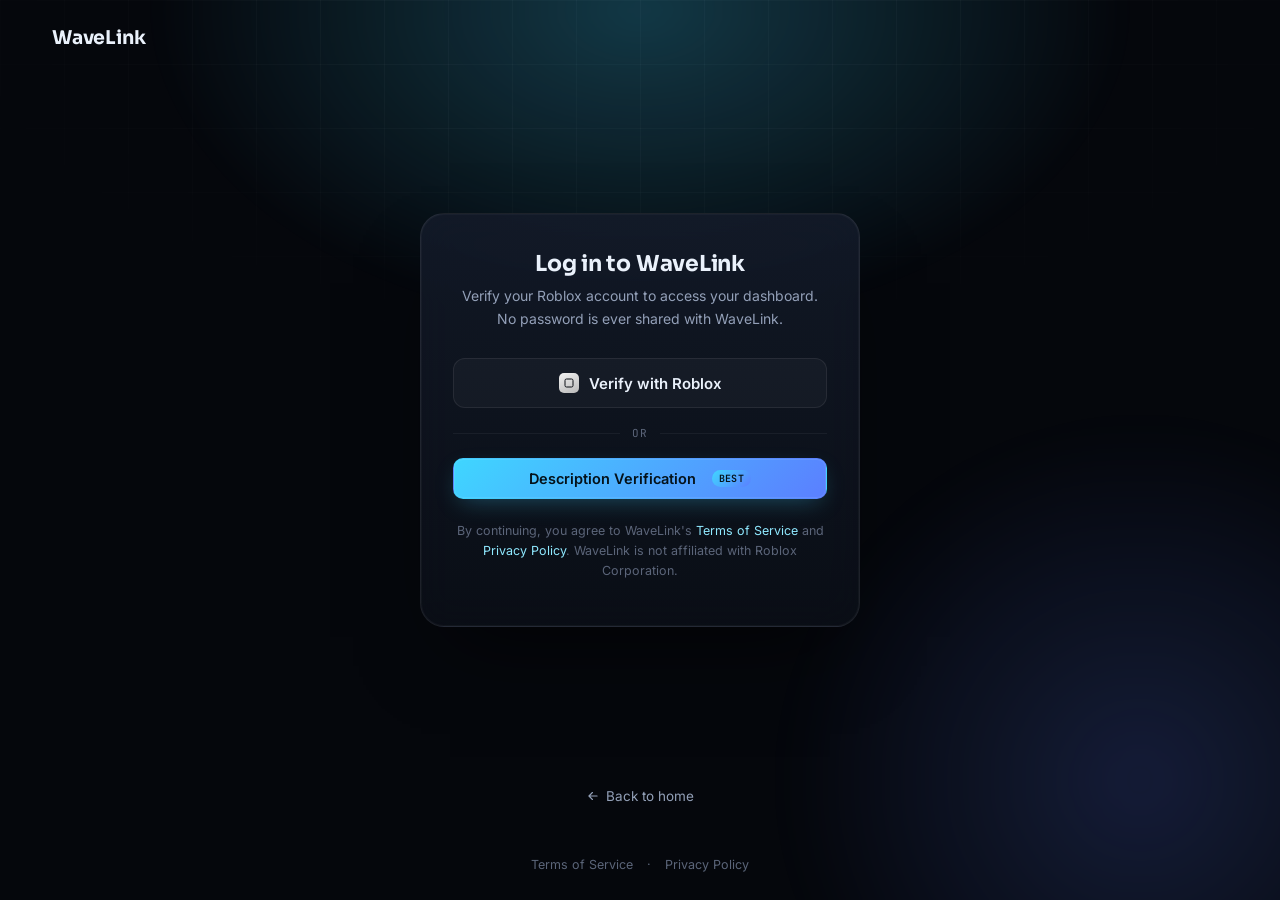
==== commit 1dbed1ea: "Update dashboard.html" ====
--- a/dashboard.html
+++ b/dashboard.html
@@ -117,26 +117,6 @@
         <svg viewBox="0 0 24 24" fill="none"><path d="M17 21v-2a4 4 0 00-4-4H5a4 4 0 00-4 4v2" stroke="currentColor" stroke-width="1.7" stroke-linecap="round"/><circle cx="9" cy="7" r="4" stroke="currentColor" stroke-width="1.7"/><path d="M23 21v-2a4 4 0 00-3-3.87M16 3.13a4 4 0 010 7.75" stroke="currentColor" stroke-width="1.7" stroke-linecap="round"/></svg>
         Communities
       </a>
-      <a href="#" class="sidebar-link">
-        <svg viewBox="0 0 24 24" fill="none"><path d="M12 3l7 3v6c0 4.5-3 7.5-7 9-4-1.5-7-4.5-7-9V6l7-3z" stroke="currentColor" stroke-width="1.7" stroke-linejoin="round"/></svg>
-        Verification
-      </a>
-      <a href="#" class="sidebar-link">
-        <svg viewBox="0 0 24 24" fill="none"><path d="M17 3l4 4-4 4M7 21l-4-4 4-4M21 7H9a4 4 0 00-4 4M3 17h12a4 4 0 004-4" stroke="currentColor" stroke-width="1.7" stroke-linecap="round" stroke-linejoin="round"/></svg>
-        Role Sync
-      </a>
-      <a href="#" class="sidebar-link">
-        <svg viewBox="0 0 24 24" fill="none"><path d="M8 12a4 4 0 108 0 4 4 0 00-8 0z" stroke="currentColor" stroke-width="1.7"/><path d="M4 19c1.6-3.6 4.6-5 8-5s6.4 1.4 8 5" stroke="currentColor" stroke-width="1.7" stroke-linecap="round"/></svg>
-        Discord
-      </a>
-      <a href="#" class="sidebar-link">
-        <svg viewBox="0 0 24 24" fill="none"><path d="M4 20V10M12 20V4M20 20v-7" stroke="currentColor" stroke-width="1.8" stroke-linecap="round" stroke-linejoin="round"/></svg>
-        Analytics
-      </a>
-      <a href="#" class="sidebar-link">
-        <svg viewBox="0 0 24 24" fill="none"><path d="M12 15a3 3 0 100-6 3 3 0 000 6z" stroke="currentColor" stroke-width="1.7"/><path d="M19.4 13.5a1.7 1.7 0 00.34 1.87l.06.06a2 2 0 11-2.83 2.83l-.06-.06a1.7 1.7 0 00-1.87-.34 1.7 1.7 0 00-1.04 1.56V19.6a2 2 0 11-4 0v-.1a1.7 1.7 0 00-1.11-1.56 1.7 1.7 0 00-1.87.34l-.06.06a2 2 0 11-2.83-2.83l.06-.06a1.7 1.7 0 00.34-1.87 1.7 1.7 0 00-1.56-1.04H2.4a2 2 0 110-4h.1a1.7 1.7 0 001.56-1.11 1.7 1.7 0 00-.34-1.87l-.06-.06a2 2 0 112.83-2.83l.06.06a1.7 1.7 0 001.87.34H8.5A1.7 1.7 0 009.54 2.6V2.4a2 2 0 114 0v.1a1.7 1.7 0 001.04 1.56 1.7 1.7 0 001.87-.34l.06-.06a2 2 0 112.83 2.83l-.06.06a1.7 1.7 0 00-.34 1.87v.09a1.7 1.7 0 001.56 1.04h.1a2 2 0 110 4h-.1a1.7 1.7 0 00-1.56 1.04z" stroke="currentColor" stroke-width="1.3" stroke-linejoin="round"/></svg>
-        Settings
-      </a>
     </nav>
 
     <div class="sidebar-foot">
@@ -171,22 +151,22 @@
       <span class="topbar-status"><span class="dot-pulse" aria-hidden="true"></span>Roblox account connected</span>
     </div>
 
-    <div class="dash-stats">
-      <div class="stat-box">
-        <div class="stat-label">Members</div>
-        <div class="stat-value">18,204 <span class="delta">+312</span></div>
-      </div>
-      <div class="stat-box">
-        <div class="stat-label">Verified</div>
-        <div class="stat-value">96.4<span style="font-size:13px;font-weight:600;color:var(--text-faint)">%</span></div>
-      </div>
-      <div class="stat-box">
-        <div class="stat-label">Synced Roles</div>
-        <div class="stat-value">27</div>
-      </div>
-      <div class="stat-box">
-        <div class="stat-label">Active Today</div>
-        <div class="stat-value">2,041 <span class="delta">+64</span></div>
+    <div class="panel-card">
+      <div class="panel-card-head">
+        <h3>
+          <svg viewBox="0 0 24 24" fill="none"><path d="M12 3l7 3v6c0 4.5-3 7.5-7 9-4-1.5-7-4.5-7-9V6l7-3z" stroke="currentColor" stroke-width="1.7" stroke-linejoin="round"/><path d="M9 12l2 2 4-4" stroke="currentColor" stroke-width="1.7" stroke-linecap="round" stroke-linejoin="round"/></svg>
+          Your Roblox Verification
+        </h3>
+        <span class="badge badge-success">verified</span>
+      </div>
+      <div class="verify-row">
+        <div class="verify-user">
+          <div class="avatar" id="verifyAvatar"><svg viewBox="0 0 24 24" fill="none"><rect x="4" y="4" width="16" height="16" rx="3" stroke="currentColor" stroke-width="1.8"/></svg></div>
+          <div class="verify-user-info">
+            <div class="name" id="verifyUsername">—</div>
+            <div class="sub" id="verifyTimestamp">connected just now</div>
+          </div>
+        </div>
       </div>
     </div>
 
@@ -195,43 +175,12 @@
         <div class="panel-card">
           <div class="panel-card-head">
             <h3>
-              <svg viewBox="0 0 24 24" fill="none"><path d="M12 3l7 3v6c0 4.5-3 7.5-7 9-4-1.5-7-4.5-7-9V6l7-3z" stroke="currentColor" stroke-width="1.7" stroke-linejoin="round"/><path d="M9 12l2 2 4-4" stroke="currentColor" stroke-width="1.7" stroke-linecap="round" stroke-linejoin="round"/></svg>
-              Your Roblox Verification
+              <svg viewBox="0 0 24 24" fill="none"><path d="M17 21v-2a4 4 0 00-4-4H5a4 4 0 00-4 4v2" stroke="currentColor" stroke-width="1.7" stroke-linecap="round"/><circle cx="9" cy="7" r="4" stroke="currentColor" stroke-width="1.7"/><path d="M23 21v-2a4 4 0 00-3-3.87M16 3.13a4 4 0 010 7.75" stroke="currentColor" stroke-width="1.7" stroke-linecap="round"/></svg>
+              Communities
             </h3>
-            <span class="badge badge-success">verified</span>
-          </div>
-          <div class="verify-row">
-            <div class="verify-user">
-              <div class="avatar" id="verifyAvatar"><svg viewBox="0 0 24 24" fill="none"><rect x="4" y="4" width="16" height="16" rx="3" stroke="currentColor" stroke-width="1.8"/></svg></div>
-              <div class="verify-user-info">
-                <div class="name" id="verifyUsername">—</div>
-                <div class="sub" id="verifyTimestamp">connected just now</div>
-              </div>
-            </div>
-            <span class="badge badge-accent">group: Nova Studios</span>
-          </div>
-        </div>
-
-        <div class="panel-card">
-          <div class="panel-card-head">
-            <h3>
-              <svg viewBox="0 0 24 24" fill="none"><path d="M17 3l4 4-4 4M7 21l-4-4 4-4M21 7H9a4 4 0 00-4 4M3 17h12a4 4 0 004-4" stroke="currentColor" stroke-width="1.7" stroke-linecap="round" stroke-linejoin="round"/></svg>
-              Role Sync
-            </h3>
-            <span class="badge badge-success">synced</span>
-          </div>
-          <div class="member-list">
-            <div class="member-row">
-              <span class="sync-chip"><span class="swatch" style="background:#3fd6ff"></span>Member</span>
-              <svg class="sync-wave" style="max-width:120px;" viewBox="0 0 100 20" preserveAspectRatio="none"><path d="M0 10 C 15 2, 25 18, 40 10 S 65 2, 80 10 S 95 14, 100 10" stroke="#3fd6ff" stroke-width="1.5" fill="none" opacity="0.65"/></svg>
-              <span class="sync-chip"><span class="swatch" style="background:#5b7fff"></span>@Verified</span>
-            </div>
-            <div class="member-row">
-              <span class="sync-chip"><span class="swatch" style="background:#34e0a1"></span>Moderator</span>
-              <svg class="sync-wave" style="max-width:120px;" viewBox="0 0 100 20" preserveAspectRatio="none"><path d="M0 10 C 15 2, 25 18, 40 10 S 65 2, 80 10 S 95 14, 100 10" stroke="#34e0a1" stroke-width="1.5" fill="none" opacity="0.65"/></svg>
-              <span class="sync-chip"><span class="swatch" style="background:#34e0a1"></span>@Staff</span>
-            </div>
-          </div>
+          </div>
+          <p style="font-size:13.5px; color: var(--text-dim); line-height:1.6; margin: 0 0 16px;">See the Roblox groups you're in and set up a WaveLink community if you own one.</p>
+          <a href="communities.html" class="btn btn-primary" style="width:100%;">View Your Communities</a>
         </div>
 
         <div class="panel-card" style="margin-bottom:0;">
@@ -240,22 +189,14 @@
               <svg viewBox="0 0 24 24" fill="none"><path d="M8 12a4 4 0 108 0 4 4 0 00-8 0z" stroke="currentColor" stroke-width="1.7"/><path d="M4 19c1.6-3.6 4.6-5 8-5s6.4 1.4 8 5" stroke="currentColor" stroke-width="1.7" stroke-linecap="round"/></svg>
               Discord Connection
             </h3>
-          </div>
-          <div class="discord-row">
-            <div class="discord-server">
-              <div class="server-icon"><svg viewBox="0 0 24 24" fill="none"><path d="M8 12a4 4 0 108 0 4 4 0 00-8 0z" stroke="#fff" stroke-width="1.6"/><path d="M4 19c1.6-3.6 4.6-5 8-5s6.4 1.4 8 5" stroke="#fff" stroke-width="1.6" stroke-linecap="round"/></svg></div>
-              <div class="server-info">
-                <div class="name">Nova Studios HQ</div>
-                <div class="sub">discord.gg/novastudios</div>
-              </div>
-            </div>
-            <span class="badge badge-success">connected</span>
-          </div>
+            <span class="badge" style="background: rgba(255,255,255,0.04); color: var(--text-faint); border: 1px solid var(--border-soft);">not connected</span>
+          </div>
+          <p style="font-size:13.5px; color: var(--text-dim); line-height:1.6; margin: 0;">Discord integration isn't set up yet for your account. This will let a community's Discord server receive session announcements and role sync.</p>
         </div>
       </div>
 
       <div>
-        <div class="panel-card">
+        <div class="panel-card" style="margin-bottom:0;">
           <div class="panel-card-head">
             <h3>
               <svg viewBox="0 0 24 24" fill="none"><path d="M4 20V10M12 20V4M20 20v-7" stroke="currentColor" stroke-width="1.8" stroke-linecap="round" stroke-linejoin="round"/></svg>
@@ -265,34 +206,8 @@
           <div class="activity-list">
             <div class="activity-row">
               <span class="activity-dot" aria-hidden="true"></span>
-              <div class="txt"><b id="activityUsername">you</b> connected a Roblox account.<div class="time">just now</div></div>
+              <div class="txt"><b id="activityUsername">you</b> connected a Roblox account.<div class="time" id="activityTimestamp">just now</div></div>
             </div>
-            <div class="activity-row">
-              <span class="activity-dot" aria-hidden="true"></span>
-              <div class="txt"><b>rblx_kaidenn</b> was verified and synced to <b>@Verified</b>.<div class="time">2 min ago</div></div>
-            </div>
-            <div class="activity-row">
-              <span class="activity-dot" aria-hidden="true"></span>
-              <div class="txt"><b>novabuilder22</b> was promoted to <b>Moderator</b>.<div class="time">14 min ago</div></div>
-            </div>
-            <div class="activity-row">
-              <span class="activity-dot" aria-hidden="true"></span>
-              <div class="txt">Role sync ran across <b>Nova Studios HQ</b>.<div class="time">1 hour ago</div></div>
-            </div>
-          </div>
-        </div>
-
-        <div class="panel-card" style="margin-bottom:0;">
-          <div class="panel-card-head">
-            <h3>
-              <svg viewBox="0 0 24 24" fill="none"><rect x="3" y="3" width="7" height="7" rx="1.6" stroke="currentColor" stroke-width="1.7"/><rect x="14" y="3" width="7" height="7" rx="1.6" stroke="currentColor" stroke-width="1.7"/><rect x="3" y="14" width="7" height="7" rx="1.6" stroke="currentColor" stroke-width="1.7"/><rect x="14" y="14" width="7" height="7" rx="1.6" stroke="currentColor" stroke-width="1.7"/></svg>
-              Quick Actions
-            </h3>
-          </div>
-          <div style="display:flex; flex-direction:column; gap:10px;">
-            <a href="#" class="btn btn-ghost" style="justify-content:flex-start;">Invite team member</a>
-            <a href="#" class="btn btn-ghost" style="justify-content:flex-start;">Configure role mapping</a>
-            <a href="#" class="btn btn-ghost" style="justify-content:flex-start;">View analytics report</a>
           </div>
         </div>
       </div>
